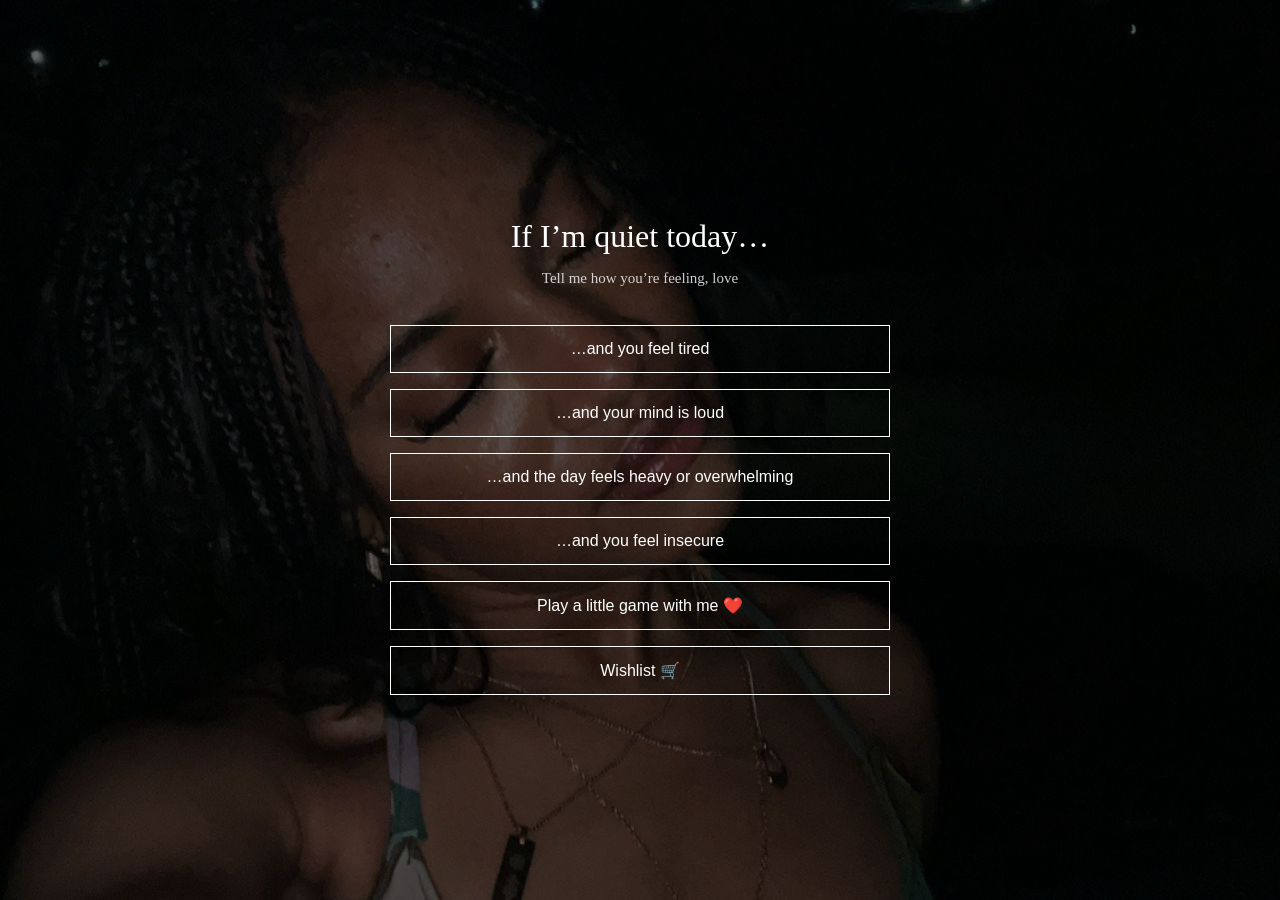
==== index.html @ 7cf4dd47 "Add files via upload" ====
<!DOCTYPE html>
<html lang="en">
<head>
  <meta charset="UTF-8">
  <meta name="viewport" content="width=device-width, initial-scale=1.0">
  <title>If I’m quiet today</title>
  <link rel="stylesheet" href="style.css">
</head>
<body class="background">
  <div class="overlay">
    <div class="container">
      <h1>If I’m quiet today…</h1>
      <p class="subtext">Tell me how you’re feeling, love</p>

      <button onclick="goToMessages('tired')">…and you feel tired</button>
      <button onclick="goToMessages('overthinking')">…and your mind is loud</button>
      <button onclick="goToMessages('heavy')">…and the day feels heavy or overwhelming</button>
      <button onclick="goToMessages('miss')">…and you feel insecure</button>
      <button onclick="window.location.href='minigame.html'">
        Play a little game with me ❤️
      </button>
<button onclick="window.location.href='wishlist.html'">
        Wishlist 🛒
      </button>
    </div>
  </div>
  <script src="script.js"></script>
</body>
</html>
---- style.css ----
body {
  margin: 0;
  font-family: "Georgia", serif;
  color: #fff;
  overflow-x: hidden;
}

.background {
  background: url("bg.jpg") center/cover no-repeat fixed;
  height: 100vh;
}

.overlay {
  background: rgba(0, 0, 0, 0.6);
  height: 100%;
  display: flex;
  justify-content: center;
  align-items: center;
}

.container {
  max-width: 500px;
  text-align: center;
  padding: 20px;
}

h1 { font-weight: normal; margin-bottom: 10px; }
.subtext { font-size: 15px; opacity: 0.8; margin-bottom: 30px; }

button {
  width: 100%;
  padding: 14px;
  margin: 8px 0;
  background: transparent;
  border: 1px solid #fff;
  color: #fff;
  font-size: 16px;
  cursor: pointer;
  transition: all 0.3s ease;
}

button:hover { background: #fff; color: #000; }

textarea {
  width: 100%;
  padding: 14px;
  margin: 15px 0;
  font-size: 16px;
  border: 1px solid #fff;
  background: transparent;
  color: #fff;
  resize: none;
}
textarea::placeholder { color:#ccc; }

#askDaddyBtn {
  display: inline-block;
  width: 100%;
  padding: 14px;
  margin: 15px 0;
  background: transparent;
  border: 1px solid #fff;
  color: #fff;
  text-decoration: none;
  text-align: center;
  font-size: 16px;
  cursor: pointer;
  transition: all 0.3s ease;
}
#askDaddyBtn:hover { background: #fff; color:#000; }

input {
  width: 100%;
  padding: 14px;
  margin-bottom: 15px;
  background: transparent;
  border: 1px solid #ccc;
  color: #fff;
  font-size: 16px;
  text-align: center;
}
input::placeholder { color:#aaa; }

#error { color:#ffb3b3; font-size:14px; margin-top:10px; }

.numbers {
  display: flex;
  justify-content: space-between;
  margin: 30px 0;
}
.numbers div {
  width: 50px;
  height: 50px;
  border: 1px solid #fff;
  display: flex;
  align-items: center;
  justify-content: center;
  cursor: pointer;
  font-size: 18px;
  transition: all 0.2s ease;
}
.numbers div:hover { background:#fff; color:#000; }
#sixth { display:none; opacity:0.8; }

#messageBox, #gameMessage {
  margin-top: 25px;
  font-size: 17px;
  line-height: 1.6;
}

.heart {
  font-size: 50px;
  position: absolute;
  cursor: pointer;
  transition: all 0.3s ease;
  z-index: 10;
}

.fade-in { opacity:0; transition: opacity 0.8s ease-in; }
.fade-in.show { opacity:1; }

@keyframes pulse {
  0% { transform: scale(1); }
  50% { transform: scale(1.15); }
  100% { transform: scale(1); }
}
.heart.pulse { animation: pulse 1.5s infinite; }

@media (max-width:500px){
  .numbers div { width:40px; height:40px; font-size:16px; }
  .heart { font-size:40px; }
  #gameMessage, #messageBox { font-size:16px; }
}
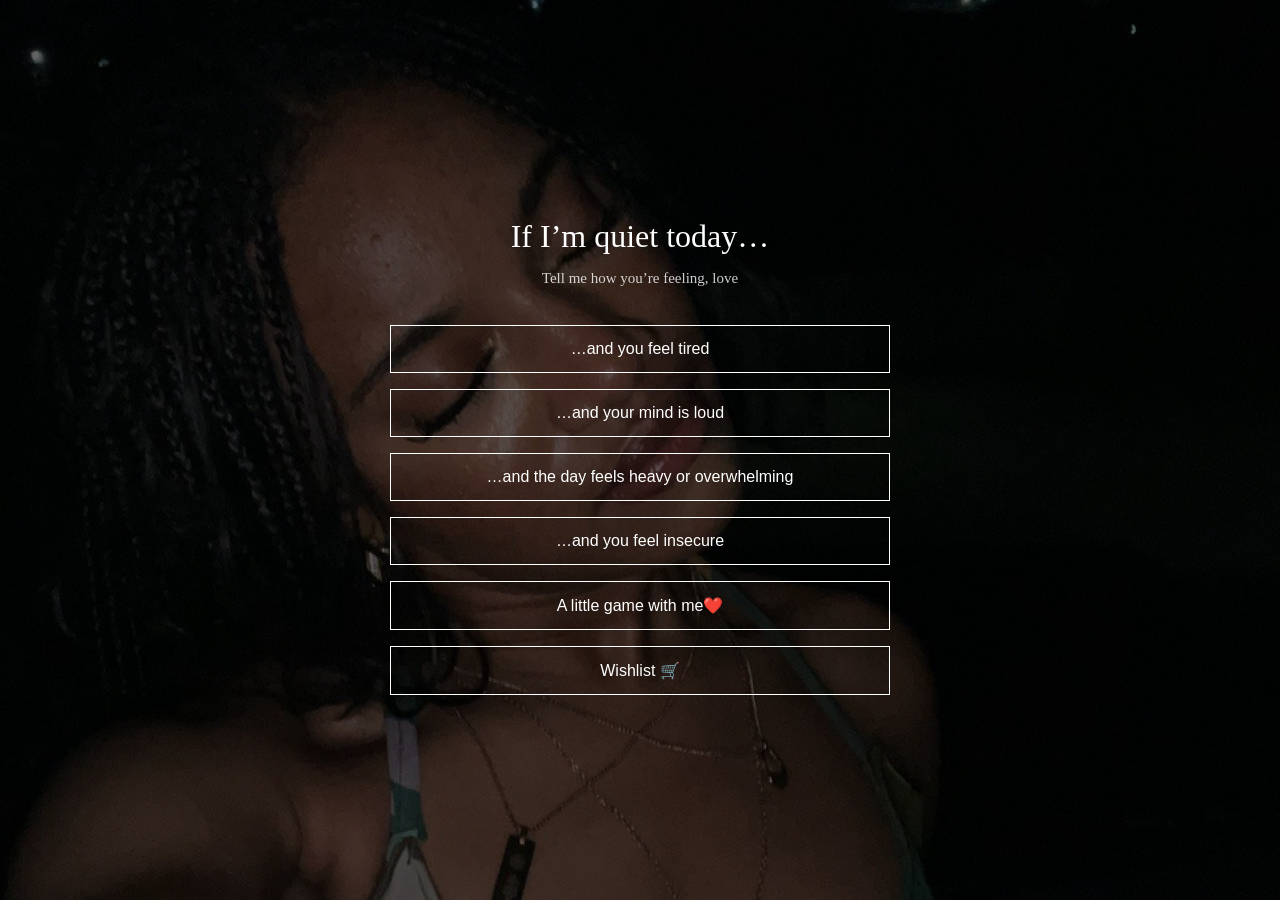
==== commit 0f3814b6: "Update index.html" ====
--- a/index.html
+++ b/index.html
@@ -17,7 +17,7 @@
       <button onclick="goToMessages('heavy')">…and the day feels heavy or overwhelming</button>
       <button onclick="goToMessages('miss')">…and you feel insecure</button>
       <button onclick="window.location.href='minigame.html'">
-        Play a little game with me ❤️
+        A little game with me❤️
       </button>
 <button onclick="window.location.href='wishlist.html'">
         Wishlist 🛒
@@ -27,3 +27,4 @@
   <script src="script.js"></script>
 </body>
 </html>
+
